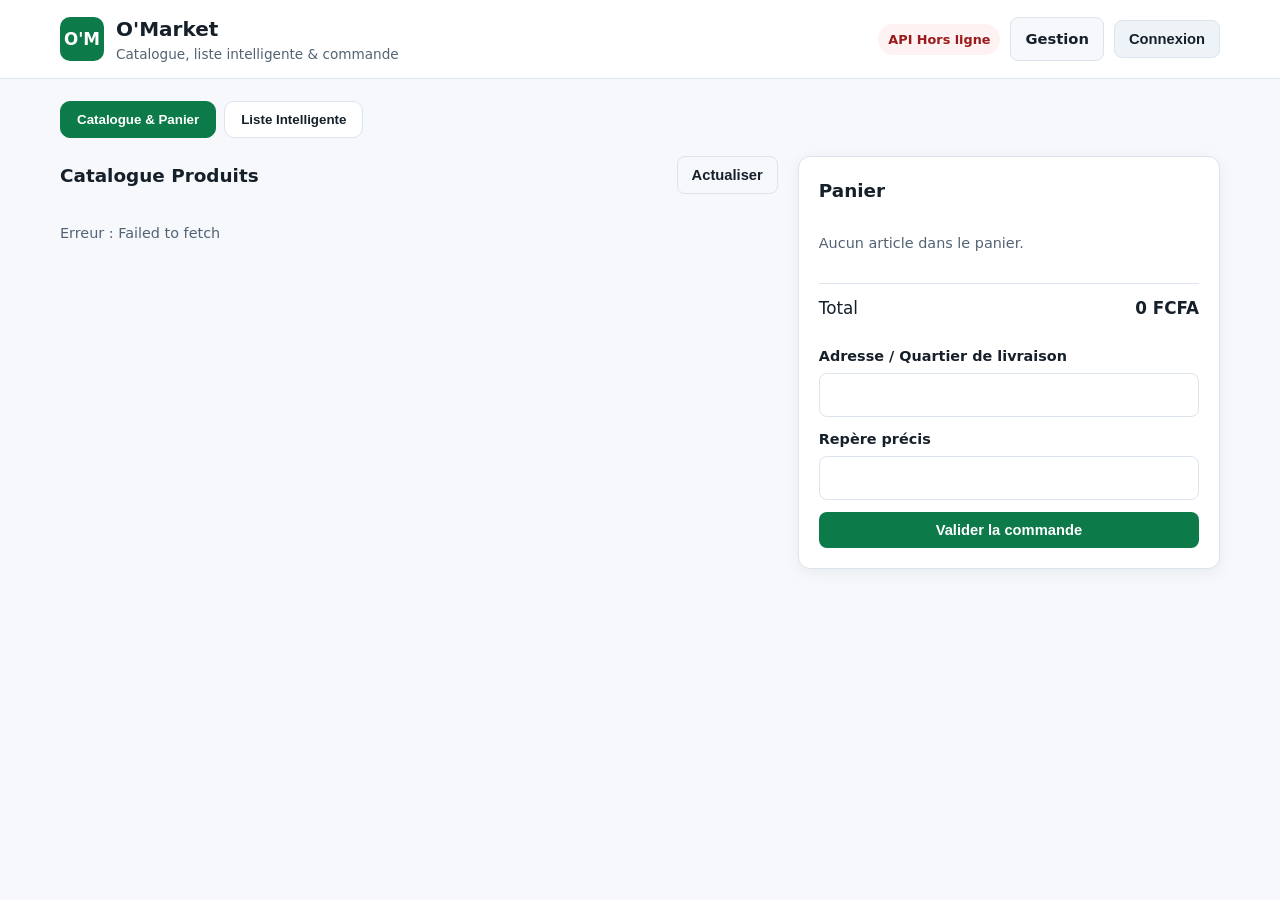
==== frontend/index.html @ 18cfdf13 "mise à jour frontend" ====
<!DOCTYPE html>
<html lang="fr">
<head>
  <meta charset="UTF-8" />
  <meta name="viewport" content="width=device-width, initial-scale=1.0" />
  <title>O'Market — Courses &amp; Marché</title>
  <link rel="stylesheet" href="./styles.css" />
</head>
<body>
  <header class="topbar">
    <div class="container topbar-inner">
      <div class="brand">
        <span class="brand-badge">O'M</span>
        <div>
          <h1>O'Market</h1>
          <p class="subtitle">Catalogue, liste intelligente &amp; commande</p>
        </div>
      </div>

      <div class="topbar-actions">
        <span id="api-status" class="status-pill">Vérification...</span>
        <a href="./admin.html" class="btn btn-light">Gestion</a>
        <button id="open-auth-btn" class="btn btn-secondary" type="button">Connexion</button>
        <div id="user-chip" class="user-chip hidden">
          <span id="user-label"></span>
          <button id="logout-btn" class="btn-link" type="button">Déconnexion</button>
        </div>
      </div>
    </div>
  </header>

  <main class="container main-layout">
    <nav class="tabs" aria-label="Navigation">
      <button class="tab-btn active" data-tab="catalog-section" type="button">Catalogue &amp; Panier</button>
      <button class="tab-btn" data-tab="smart-list-section" type="button">Liste Intelligente</button>
    </nav>

    <div id="global-alert" class="alert hidden" role="alert"></div>

    <section id="catalog-section" class="tab-panel active">
      <div class="grid-two-col">
        <div>
          <div class="section-head">
            <h2>Catalogue Produits</h2>
            <button id="refresh-products-btn" class="btn btn-light" type="button">Actualiser</button>
          </div>
          <div id="products-list" class="cards-grid"></div>
        </div>

        <aside class="panel cart-panel">
          <h2>Panier</h2>
          <div id="cart-items" class="cart-list"></div>

          <div class="cart-summary">
            <span>Total</span>
            <strong id="cart-total">0 FCFA</strong>
          </div>

          <form id="order-form" class="stack-form">
            <label>
              Adresse / Quartier de livraison
              <input type="text" id="delivery-address" required />
            </label>
            <label>
              Repère précis
              <input type="text" id="delivery-landmark" required />
            </label>
            <button type="submit" class="btn btn-primary full-width">Valider la commande</button>
          </form>
        </aside>
      </div>
    </section>

    <section id="smart-list-section" class="tab-panel">
      <div class="panel">
        <h2>Liste Intelligente</h2>
        <form id="smart-list-form" class="stack-form">
          <label>
            Saisissez vos articles
            <textarea id="smart-list-input" rows="4" required></textarea>
          </label>
          <button type="submit" class="btn btn-primary">Analyser la liste</button>
        </form>
        <div id="smart-list-result" class="result-box hidden"></div>
      </div>
    </section>
  </main>

  <div id="auth-modal" class="modal hidden" role="dialog" aria-modal="true" aria-labelledby="auth-modal-title">
    <div class="modal-card">
      <div class="modal-head">
        <h2 id="auth-modal-title">Connexion / Inscription</h2>
        <button id="close-auth-btn" class="btn-icon" type="button" aria-label="Fermer">✕</button>
      </div>
      <form id="auth-form" class="stack-form">
        <label>
          Numéro de téléphone
          <input type="tel" id="auth-phone" required />
        </label>
        <label>
          Nom complet
          <input type="text" id="auth-name" />
        </label>
        <button type="submit" class="btn btn-primary full-width">Continuer</button>
      </form>
    </div>
  </div>

  <script src="./app.js"></script>
</body>
</html>
---- frontend/styles.css ----
:root {
  --bg-page: #f6f8fb;
  --bg-surface: #ffffff;
  --bg-subtle: #eef3f8;
  --text-main: #16202a;
  --text-muted: #526375;
  --primary: #0d7a4a;
  --primary-hover: #095c37;
  --accent: #d97706;
  --border: #dce4ee;
  --danger-bg: #fef2f2;
  --danger-text: #991b1b;
  --ok-bg: #ecfdf5;
  --ok-text: #065f46;
  --radius: 12px;
  --shadow: 0 4px 16px rgba(22, 32, 42, 0.06);
}

* {
  box-sizing: border-box;
}

body {
  margin: 0;
  font-family: system-ui, -apple-system, BlinkMacSystemFont, "Segoe UI", Roboto, sans-serif;
  background: var(--bg-page);
  color: var(--text-main);
  line-height: 1.5;
}

a {
  text-decoration: none;
}

.container {
  width: min(1160px, 92%);
  margin: 0 auto;
}

.hidden {
  display: none !important;
}

.topbar {
  background: var(--bg-surface);
  border-bottom: 1px solid var(--border);
  position: sticky;
  top: 0;
  z-index: 20;
}

.topbar-inner {
  display: flex;
  flex-wrap: wrap;
  align-items: center;
  justify-content: space-between;
  gap: 12px;
  padding: 14px 0;
}

.brand {
  display: flex;
  align-items: center;
  gap: 12px;
}

.brand-badge {
  width: 44px;
  height: 44px;
  border-radius: 10px;
  background: var(--primary);
  color: #ffffff;
  font-weight: 700;
  display: grid;
  place-items: center;
  font-size: 1.05rem;
}

.brand h1 {
  margin: 0;
  font-size: 1.25rem;
}

.subtitle {
  margin: 0;
  font-size: 0.85rem;
  color: var(--text-muted);
}

.topbar-actions {
  display: flex;
  align-items: center;
  gap: 10px;
  flex-wrap: wrap;
}

.status-pill {
  font-size: 0.8rem;
  font-weight: 600;
  padding: 6px 10px;
  border-radius: 999px;
  background: var(--bg-subtle);
  color: var(--text-muted);
}

.status-online {
  background: var(--ok-bg);
  color: var(--ok-text);
}

.status-offline {
  background: var(--danger-bg);
  color: var(--danger-text);
}

.user-chip {
  display: flex;
  align-items: center;
  gap: 8px;
  background: var(--bg-subtle);
  padding: 6px 12px;
  border-radius: 999px;
  font-size: 0.88rem;
  font-weight: 600;
}

.main-layout {
  padding: 22px 0 48px;
}

.tabs {
  display: flex;
  gap: 8px;
  margin-bottom: 18px;
  flex-wrap: wrap;
}

.tab-btn {
  border: 1px solid var(--border);
  background: var(--bg-surface);
  color: var(--text-main);
  padding: 10px 16px;
  border-radius: 10px;
  font-weight: 600;
  cursor: pointer;
}

.tab-btn.active {
  background: var(--primary);
  color: #ffffff;
  border-color: var(--primary);
}

.tab-panel {
  display: none;
}

.tab-panel.active {
  display: block;
}

.grid-two-col {
  display: grid;
  grid-template-columns: 1.7fr 1fr;
  gap: 20px;
  align-items: start;
}

@media (max-width: 860px) {
  .grid-two-col {
    grid-template-columns: 1fr;
  }
}

.panel {
  background: var(--bg-surface);
  border: 1px solid var(--border);
  border-radius: var(--radius);
  padding: 20px;
  box-shadow: var(--shadow);
}

.section-head {
  display: flex;
  align-items: center;
  justify-content: space-between;
  gap: 12px;
  margin-bottom: 14px;
}

.section-head h2,
.panel h2 {
  margin: 0;
  font-size: 1.15rem;
}

.cards-grid {
  display: grid;
  grid-template-columns: repeat(auto-fill, minmax(220px, 1fr));
  gap: 14px;
}

.product-card {
  background: var(--bg-surface);
  border: 1px solid var(--border);
  border-radius: var(--radius);
  padding: 14px;
  box-shadow: var(--shadow);
  display: flex;
  flex-direction: column;
  justify-content: space-between;
  gap: 10px;
}

.product-card img {
  width: 100%;
  height: 130px;
  object-fit: cover;
  border-radius: 8px;
  background: var(--bg-subtle);
}

.product-title {
  margin: 0;
  font-size: 1rem;
}

.product-price {
  font-weight: 700;
  color: var(--primary);
  font-size: 1.05rem;
}

.badge-sponsored {
  display: inline-block;
  background: #fffbeb;
  color: var(--accent);
  border: 1px solid #fde68a;
  font-size: 0.72rem;
  font-weight: 700;
  padding: 2px 8px;
  border-radius: 999px;
}

.cart-list,
.orders-list {
  display: flex;
  flex-direction: column;
  gap: 10px;
  margin: 14px 0;
}

.cart-row,
.order-card {
  display: flex;
  align-items: center;
  justify-content: space-between;
  gap: 10px;
  padding: 10px 12px;
  border: 1px solid var(--border);
  border-radius: 10px;
  background: var(--bg-page);
}

.order-card {
  flex-direction: column;
  align-items: stretch;
}

.order-top {
  display: flex;
  justify-content: space-between;
  align-items: center;
  gap: 8px;
  flex-wrap: wrap;
}

.cart-summary {
  display: flex;
  justify-content: space-between;
  align-items: center;
  padding: 12px 0;
  border-top: 1px solid var(--border);
  margin-bottom: 12px;
  font-size: 1.05rem;
}

.stack-form {
  display: flex;
  flex-direction: column;
  gap: 12px;
}

label {
  display: flex;
  flex-direction: column;
  gap: 6px;
  font-size: 0.9rem;
  font-weight: 600;
}

input,
select,
textarea {
  width: 100%;
  padding: 10px 12px;
  border: 1px solid var(--border);
  border-radius: 8px;
  font: inherit;
  background: #ffffff;
  color: var(--text-main);
}

.btn {
  display: inline-flex;
  align-items: center;
  justify-content: center;
  border: none;
  border-radius: 8px;
  padding: 10px 14px;
  font-weight: 600;
  cursor: pointer;
  font-size: 0.92rem;
}

.btn-primary {
  background: var(--primary);
  color: #ffffff;
}

.btn-primary:hover {
  background: var(--primary-hover);
}

.btn-secondary {
  background: var(--bg-subtle);
  color: var(--text-main);
  border: 1px solid var(--border);
}

.btn-light {
  background: var(--bg-page);
  color: var(--text-main);
  border: 1px solid var(--border);
}

.btn-link {
  background: none;
  border: none;
  color: var(--danger-text);
  font-weight: 600;
  cursor: pointer;
  padding: 0;
}

.btn-icon {
  background: var(--bg-subtle);
  border: none;
  width: 32px;
  height: 32px;
  border-radius: 8px;
  cursor: pointer;
  font-weight: 700;
}

.full-width {
  width: 100%;
}

.alert {
  padding: 12px 14px;
  border-radius: 10px;
  margin-bottom: 16px;
  font-weight: 600;
}

.alert-success {
  background: var(--ok-bg);
  color: var(--ok-text);
  border: 1px solid #a7f3d0;
}

.alert-error {
  background: var(--danger-bg);
  color: var(--danger-text);
  border: 1px solid #fecaca;
}

.result-box {
  margin-top: 16px;
  padding: 14px;
  border-radius: 10px;
  background: var(--bg-page);
  border: 1px solid var(--border);
}

.empty-state,
.hint {
  color: var(--text-muted);
  font-size: 0.9rem;
}

.modal {
  position: fixed;
  inset: 0;
  background: rgba(22, 32, 42, 0.45);
  display: grid;
  place-items: center;
  padding: 16px;
  z-index: 50;
}

.modal-card {
  width: min(420px, 100%);
  background: var(--bg-surface);
  border-radius: var(--radius);
  padding: 20px;
  box-shadow: var(--shadow);
}

.modal-head {
  display: flex;
  justify-content: space-between;
  align-items: center;
  margin-bottom: 14px;
}

.modal-head h2 {
  margin: 0;
  font-size: 1.15rem;
}
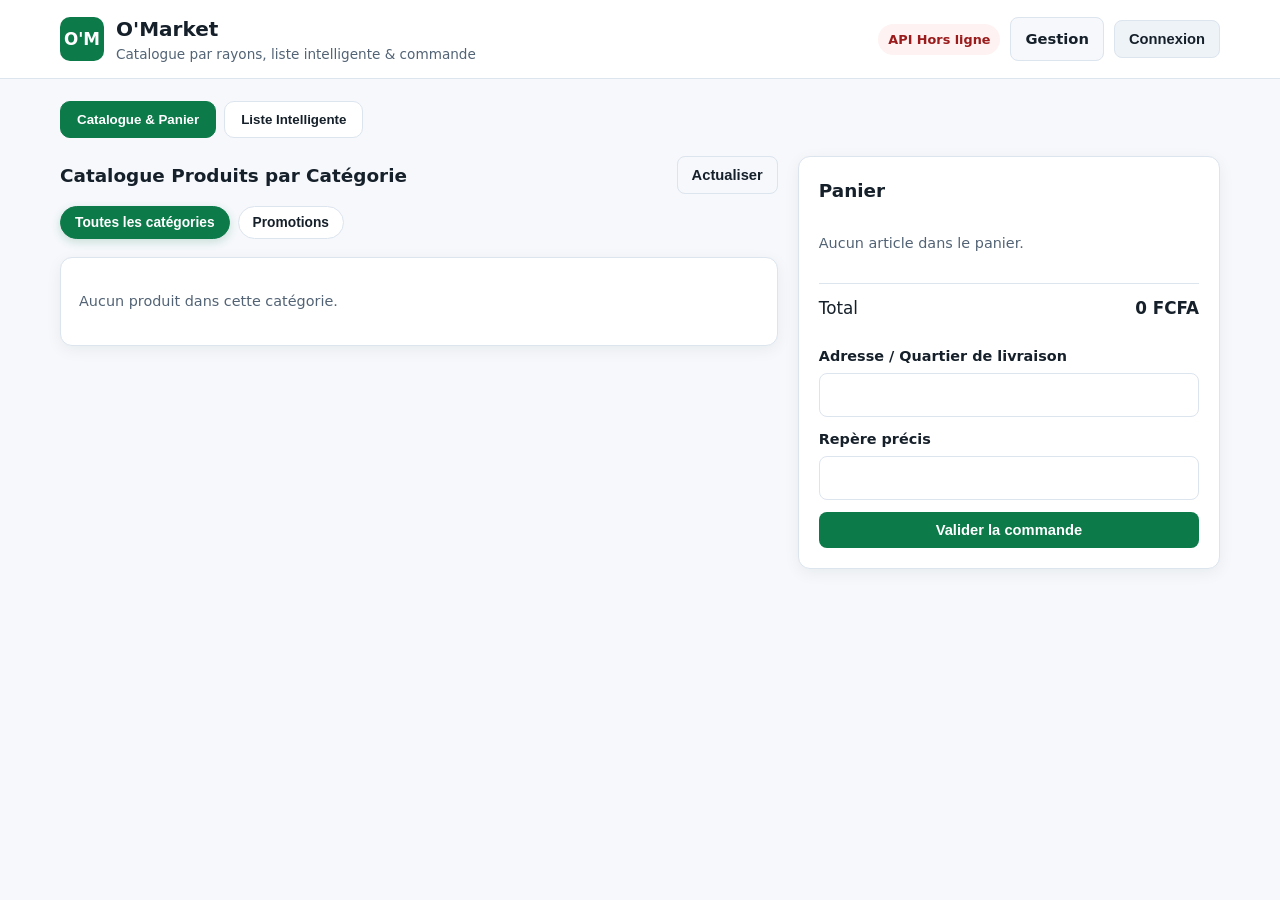
==== commit 05b354d7: "rass" ====
--- a/frontend/index.html
+++ b/frontend/index.html
@@ -5,6 +5,120 @@
   <meta name="viewport" content="width=device-width, initial-scale=1.0" />
   <title>O'Market — Courses &amp; Marché</title>
   <link rel="stylesheet" href="./styles.css" />
+  <style>
+    .catalog-toolbar {
+      display: flex;
+      flex-direction: column;
+      gap: 12px;
+      margin-bottom: 18px;
+    }
+
+    .category-pills {
+      display: flex;
+      gap: 8px;
+      flex-wrap: wrap;
+      align-items: center;
+    }
+
+    .cat-btn {
+      border: 1px solid var(--border);
+      background: var(--bg-surface);
+      color: var(--text-main);
+      padding: 8px 14px;
+      border-radius: 999px;
+      font-weight: 600;
+      font-size: 0.86rem;
+      cursor: pointer;
+      transition: all 0.15s ease;
+    }
+
+    .cat-btn:hover {
+      border-color: var(--primary);
+      color: var(--primary);
+    }
+
+    .cat-btn.active {
+      background: var(--primary);
+      color: #ffffff;
+      border-color: var(--primary);
+      box-shadow: 0 3px 10px rgba(13, 122, 74, 0.2);
+    }
+
+    .category-group {
+      background: var(--bg-surface);
+      border: 1px solid var(--border);
+      border-radius: var(--radius);
+      padding: 18px;
+      box-shadow: var(--shadow);
+      margin-bottom: 18px;
+    }
+
+    .category-group-head {
+      display: flex;
+      justify-content: space-between;
+      align-items: baseline;
+      gap: 10px;
+      padding-bottom: 12px;
+      margin-bottom: 14px;
+      border-bottom: 1px solid var(--border);
+    }
+
+    .category-group-title {
+      margin: 0;
+      font-size: 1.08rem;
+      font-weight: 700;
+      color: var(--text-main);
+    }
+
+    .category-count {
+      font-size: 0.8rem;
+      font-weight: 600;
+      color: var(--text-muted);
+      background: var(--bg-subtle);
+      padding: 4px 10px;
+      border-radius: 999px;
+    }
+
+    .cards-grid {
+      grid-template-columns: repeat(auto-fill, minmax(210px, 1fr));
+      gap: 16px;
+    }
+
+    .product-card {
+      border-radius: 14px;
+      padding: 14px;
+      transition: transform 0.15s ease, box-shadow 0.15s ease;
+    }
+
+    .product-card:hover {
+      transform: translateY(-2px);
+      box-shadow: 0 8px 22px rgba(22, 32, 42, 0.09);
+    }
+
+    .product-card img {
+      height: 142px;
+      border-radius: 10px;
+      margin-bottom: 8px;
+    }
+
+    .product-meta-row {
+      display: flex;
+      justify-content: space-between;
+      align-items: center;
+      gap: 6px;
+      margin-bottom: 6px;
+    }
+
+    .badge-category {
+      display: inline-block;
+      background: var(--ok-bg);
+      color: var(--ok-text);
+      font-size: 0.72rem;
+      font-weight: 700;
+      padding: 2px 8px;
+      border-radius: 999px;
+    }
+  </style>
 </head>
 <body>
   <header class="topbar">
@@ -13,7 +127,7 @@
         <span class="brand-badge">O'M</span>
         <div>
           <h1>O'Market</h1>
-          <p class="subtitle">Catalogue, liste intelligente &amp; commande</p>
+          <p class="subtitle">Catalogue par rayons, liste intelligente &amp; commande</p>
         </div>
       </div>
 
@@ -40,11 +154,18 @@
     <section id="catalog-section" class="tab-panel active">
       <div class="grid-two-col">
         <div>
-          <div class="section-head">
-            <h2>Catalogue Produits</h2>
-            <button id="refresh-products-btn" class="btn btn-light" type="button">Actualiser</button>
+          <div class="catalog-toolbar">
+            <div class="section-head" style="margin-bottom: 0;">
+              <h2>Catalogue Produits par Catégorie</h2>
+              <button id="refresh-products-btn" class="btn btn-light" type="button">Actualiser</button>
+            </div>
+            <div id="category-filters" class="category-pills" role="tablist" aria-label="Filtres par catégorie">
+              <button class="cat-btn active" data-category="all" type="button">Toutes les catégories</button>
+              <button class="cat-btn" data-category="promo" type="button">Promotions</button>
+            </div>
           </div>
-          <div id="products-list" class="cards-grid"></div>
+
+          <div id="products-list"></div>
         </div>
 
         <aside class="panel cart-panel">
@@ -107,5 +228,196 @@
   </div>
 
   <script src="./app.js"></script>
+  <script>
+    (function enhanceCatalogByCategory() {
+      const filtersBar = document.getElementById("category-filters");
+      const productsContainer = document.getElementById("products-list");
+      if (!filtersBar || !productsContainer) return;
+
+      let selectedCategory = "all";
+      let categoriesMap = new Map();
+      let categoriesList = [];
+
+      function formatFcfaLocal(amount) {
+        return `${Number(amount || 0).toLocaleString("fr-FR")} FCFA`;
+      }
+
+      function renderFilterButtons() {
+        filtersBar.innerHTML = "";
+
+        const allBtn = document.createElement("button");
+        allBtn.type = "button";
+        allBtn.className = `cat-btn ${selectedCategory === "all" ? "active" : ""}`;
+        allBtn.dataset.category = "all";
+        allBtn.textContent = "Toutes les catégories";
+        allBtn.addEventListener("click", () => {
+          selectedCategory = "all";
+          renderFilterButtons();
+          renderGroupedCatalog();
+        });
+        filtersBar.appendChild(allBtn);
+
+        const promoBtn = document.createElement("button");
+        promoBtn.type = "button";
+        promoBtn.className = `cat-btn ${selectedCategory === "promo" ? "active" : ""}`;
+        promoBtn.dataset.category = "promo";
+        promoBtn.textContent = "Promotions";
+        promoBtn.addEventListener("click", () => {
+          selectedCategory = "promo";
+          renderFilterButtons();
+          renderGroupedCatalog();
+        });
+        filtersBar.appendChild(promoBtn);
+
+        categoriesList.forEach((cat) => {
+          const btn = document.createElement("button");
+          btn.type = "button";
+          const key = String(cat.id);
+          btn.className = `cat-btn ${selectedCategory === key ? "active" : ""}`;
+          btn.dataset.category = key;
+          btn.textContent = cat.name;
+          btn.addEventListener("click", () => {
+            selectedCategory = key;
+            renderFilterButtons();
+            renderGroupedCatalog();
+          });
+          filtersBar.appendChild(btn);
+        });
+      }
+
+      function buildProductCard(p, catName) {
+        const unitLabel = p.unit_label || "unité";
+        const step = Number(p.unit_step || 1);
+        const card = document.createElement("article");
+        card.className = "product-card";
+
+        const imgHtml = p.image_url
+          ? `<img src="${p.image_url}" alt="${p.name}" loading="lazy" />`
+          : "";
+        const sponsorHtml = p.is_sponsored
+          ? `<span class="badge-sponsored">Promotion</span>`
+          : "";
+
+        card.innerHTML = `
+          <div>
+            ${imgHtml}
+            <div class="product-meta-row">
+              <span class="badge-category">${catName}</span>
+              ${sponsorHtml}
+            </div>
+            <h3 class="product-title">${p.name}</h3>
+            <div class="product-price">${formatFcfaLocal(p.price)} / ${unitLabel}</div>
+            ${p.description ? `<div class="hint">${p.description}</div>` : ""}
+            <div class="hint">Stock : ${p.stock ?? 0}</div>
+            <label style="margin-top: 8px; font-size: 0.82rem;">
+              Quantité (${unitLabel})
+              <input type="number" class="qty-input" value="${step}" min="${step}" step="${step}" />
+            </label>
+          </div>
+          <button class="btn btn-primary full-width add-cart-btn" type="button">Ajouter au panier</button>
+        `;
+
+        card.querySelector(".add-cart-btn").addEventListener("click", () => {
+          const chosenQty = Number(card.querySelector(".qty-input").value || step);
+          if (typeof addToCart === "function") {
+            addToCart({
+              product_id: p.id,
+              product_name: p.name,
+              unit_label: unitLabel,
+              unit_price: Number(p.price),
+              quantity: chosenQty
+            });
+          }
+        });
+
+        return card;
+      }
+
+      function renderGroupedCatalog() {
+        const allProducts = Array.isArray(window.state?.products) ? window.state.products : [];
+        let filtered = allProducts;
+
+        if (selectedCategory === "promo") {
+          filtered = allProducts.filter((p) => Boolean(p.is_sponsored));
+        } else if (selectedCategory !== "all") {
+          filtered = allProducts.filter((p) => String(p.category_id ?? "") === selectedCategory);
+        }
+
+        if (!filtered.length) {
+          productsContainer.innerHTML = `<div class="category-group"><p class="empty-state">Aucun produit dans cette catégorie.</p></div>`;
+          return;
+        }
+
+        const groups = new Map();
+        filtered.forEach((p) => {
+          const catKey = p.category_id != null ? String(p.category_id) : "uncategorized";
+          const catName =
+            p.category_id != null && categoriesMap.has(String(p.category_id))
+              ? categoriesMap.get(String(p.category_id))
+              : "Autres articles";
+
+          if (!groups.has(catKey)) {
+            groups.set(catKey, { name: catName, items: [] });
+          }
+          groups.get(catKey).items.push(p);
+        });
+
+        productsContainer.innerHTML = "";
+        groups.forEach((group) => {
+          const section = document.createElement("section");
+          section.className = "category-group";
+
+          const head = document.createElement("div");
+          head.className = "category-group-head";
+          head.innerHTML = `
+            <h3 class="category-group-title">${group.name}</h3>
+            <span class="category-count">${group.items.length} article${group.items.length > 1 ? "s" : ""}</span>
+          `;
+
+          const grid = document.createElement("div");
+          grid.className = "cards-grid";
+          group.items.forEach((prod) => {
+            grid.appendChild(buildProductCard(prod, group.name));
+          });
+
+          section.appendChild(head);
+          section.appendChild(grid);
+          productsContainer.appendChild(section);
+        });
+      }
+
+      async function fetchCategoriesAndRefresh() {
+        try {
+          const res = await fetch(`${API_BASE_URL}/api/categories`);
+          if (res.ok) {
+            const data = await res.json();
+            categoriesList = Array.isArray(data) ? data : [];
+            categoriesMap = new Map(categoriesList.map((c) => [String(c.id), c.name]));
+          }
+        } catch {
+          // Conserve les catégories déjà chargées le cas échéant
+        }
+        renderFilterButtons();
+        renderGroupedCatalog();
+      }
+
+      const originalRenderProducts = window.renderProducts;
+      window.renderProducts = function wrappedRenderProducts() {
+        if (typeof originalRenderProducts === "function") {
+          originalRenderProducts();
+        }
+        renderGroupedCatalog();
+      };
+
+      const refreshBtn = document.getElementById("refresh-products-btn");
+      if (refreshBtn) {
+        refreshBtn.addEventListener("click", () => {
+          setTimeout(fetchCategoriesAndRefresh, 150);
+        });
+      }
+
+      fetchCategoriesAndRefresh();
+    })();
+  </script>
 </body>
 </html>
